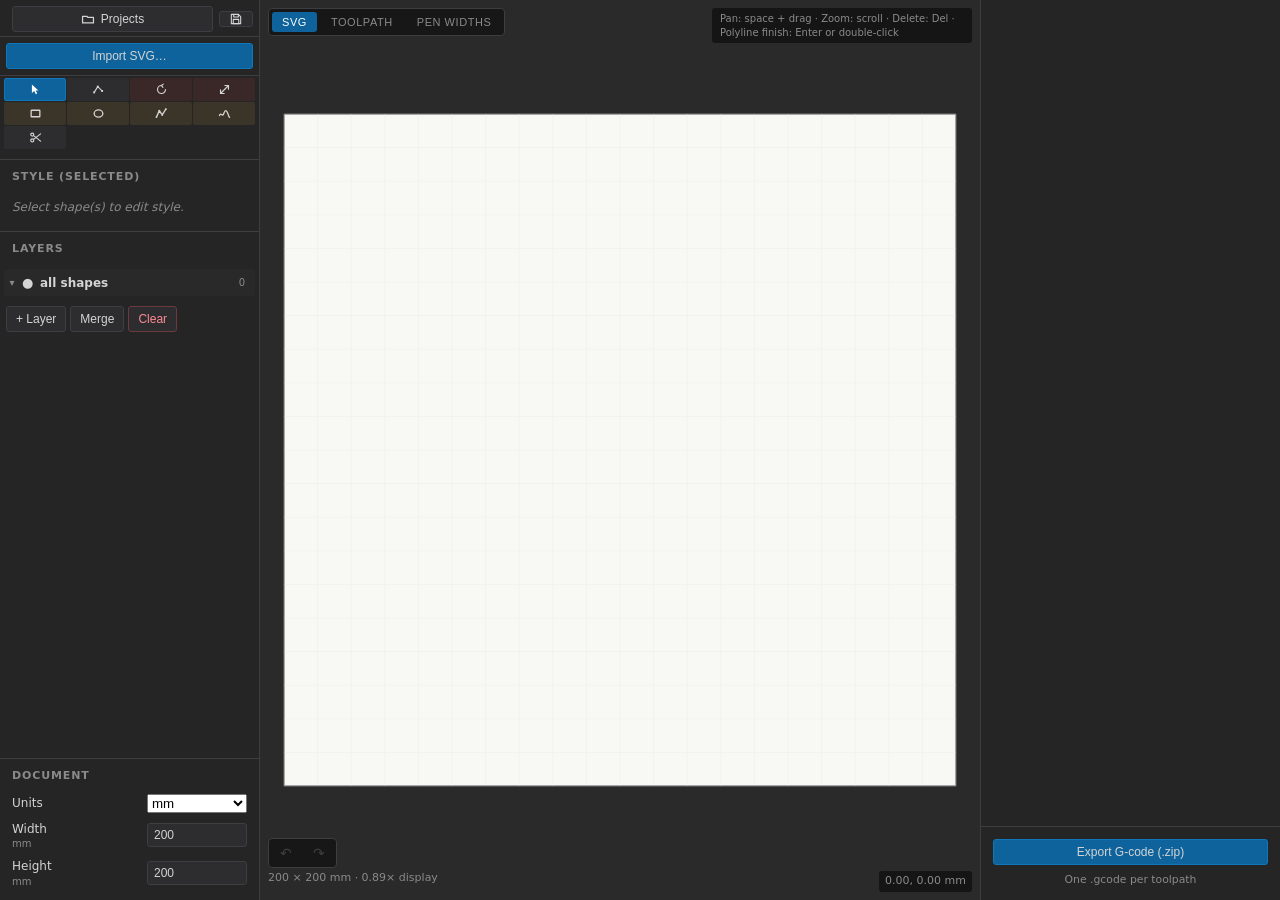
==== app/index.html @ 474c2a11 "Node tool: drag nodes (click no longer deletes); Delete removes selected node - Clicking a node now " ====
<!doctype html>
<html lang="en">
<head>
<meta charset="utf-8">
<title>Pen Plotter</title>
<style>
:root {
    --bg: #1e1e1e;
    --panel: #252526;
    --panel-2: #2d2d30;
    --border: #3e3e42;
    --text: #d4d4d4;
    --text-dim: #8a8a8a;
    --accent: #0e639c;
    --accent-hi: #1177bb;
    --danger: #c4444f;
    --canvas-bg: #f8f8f5;
    --canvas-grid: #e8e8e0;
}
* { box-sizing: border-box; }
html, body {
    margin: 0; padding: 0; height: 100%;
    font: 13px/1.35 -apple-system, "Segoe UI", system-ui, sans-serif;
    background: var(--bg); color: var(--text); overflow: hidden;
    user-select: none;
}
#app { display: grid; grid-template-columns: 260px 1fr 300px; height: 100vh; }
.panel { background: var(--panel); border-right: 1px solid var(--border); display: flex; flex-direction: column; min-height: 0; }
.panel:last-child { border-right: 0; border-left: 1px solid var(--border); }
.panel h2 {
    font-size: 11px; text-transform: uppercase; letter-spacing: .08em;
    color: var(--text-dim); margin: 0; padding: 10px 12px 6px;
}
.panel section { border-bottom: 1px solid var(--border); padding-bottom: 8px; }
.panel section:last-child { border-bottom: 0; }

/* ===== toolbar ===== */
/* Compact tool grid — 4 per row, no section headers, minimal padding */
.toolbox { padding: 0; border-bottom: 0; }
.tools { display: grid; grid-template-columns: repeat(4, 1fr); gap: 1px; padding: 2px 4px; }
.tool {
    background: var(--panel-2); border: 1px solid transparent; color: var(--text);
    padding: 4px 2px; cursor: pointer; border-radius: 2px;
    display: flex; align-items: center; justify-content: center;
    min-height: 22px;
}
.tool svg { width: 13px; height: 13px; display: block; }
/* Transform tools (select/rotate/scale) — neutral cool tint.
   Draw tools — warm tint. Distinguishes the two groups even with the
   section headers removed. */
.tool[data-tool="select"],
.tool[data-tool="rotate"],
.tool[data-tool="scale"]    { background: #3a2828; }
.tool[data-tool="line"],
.tool[data-tool="rect"],
.tool[data-tool="ellipse"],
.tool[data-tool="polyline"],
.tool[data-tool="freehand"] { background: #3a3528; }
.tool[data-tool="select"]:hover,
.tool[data-tool="rotate"]:hover,
.tool[data-tool="scale"]:hover { background: #4d3535; }
.tool[data-tool="line"]:hover,
.tool[data-tool="rect"]:hover,
.tool[data-tool="ellipse"]:hover,
.tool[data-tool="polyline"]:hover,
.tool[data-tool="freehand"]:hover { background: #4a4030; }
/* Active state still wins (accent blue) regardless of group tint */
.tool.active { background: var(--accent) !important; border-color: var(--accent-hi); }
.tool:hover { border-color: var(--border); }
.tool.active { background: var(--accent); border-color: var(--accent-hi); }
.tool small { font-size: 9px; color: var(--text-dim); }
.tool.active small { color: rgba(255,255,255,.8); }

/* ===== layer panel ===== */
.layers { padding: 4px; max-height: 50vh; overflow-y: auto; }
.layer-row {
    display: grid; grid-template-columns: 14px 14px 1fr 18px; gap: 4px;
    align-items: center; padding: 4px 6px; border-radius: 3px;
    cursor: pointer; margin-bottom: 2px;
}
.layer-row.indented { padding-left: 18px; }
.layer-row.has-selection { box-shadow: inset 2px 0 0 #1177bb; }
.layer-row .sel-count {
    background: #1177bb; color: white; font-size: 9px;
    padding: 1px 5px; border-radius: 8px; font-variant-numeric: tabular-nums;
    justify-self: end;
}

.group-row {
    display: grid; grid-template-columns: 12px 14px 1fr auto; gap: 4px;
    align-items: center; padding: 5px 6px 5px 2px;
    margin: 2px 0; border-radius: 3px; cursor: pointer;
    background: rgba(255,255,255,.02);
}
.group-row:hover { background: rgba(255,255,255,.05); }
.group-row .chevron { color: var(--text-dim); font-size: 10px; text-align: center; }
.group-row .group-name { font-size: 12px; font-weight: 600; text-transform: lowercase;
    overflow: hidden; text-overflow: ellipsis; white-space: nowrap; }
.group-row .group-count { color: var(--text-dim); font-size: 10px; font-variant-numeric: tabular-nums; padding-right: 4px; }

/* Plot Colors panel */
.pc-row {
    display: grid; grid-template-columns: 22px 1fr 52px 28px 16px; gap: 6px;
    align-items: center; padding: 4px 8px; border-radius: 3px; margin-bottom: 2px;
}
.pc-width {
    width: 100%; box-sizing: border-box; background: var(--panel-2);
    border: 1px solid var(--border); border-radius: 3px; color: var(--text);
    font-size: 11px; padding: 2px 4px; font-variant-numeric: tabular-nums;
}
.pc-row:hover { background: var(--panel-2); }
.pc-swatch {
    position: relative; width: 20px; height: 20px;
    border: 1px solid var(--border); border-radius: 3px;
    cursor: pointer; padding: 0;
}
.pc-name {
    background: transparent; border: 0; color: var(--text);
    font-size: 12px; padding: 2px 4px; border-radius: 3px;
    min-width: 0;
}
.pc-name:focus { background: var(--panel-2); outline: 1px solid var(--accent-hi); }
.pc-badge {
    background: var(--panel-2); color: var(--text-dim);
    font-size: 10px; padding: 1px 6px; border-radius: 8px;
    font-variant-numeric: tabular-nums; text-align: center;
}
.pc-del {
    color: var(--text-dim); cursor: pointer; text-align: center; font-size: 13px;
}
.pc-del:hover { color: var(--danger); }
#plotColors .empty { color: var(--text-dim); font-size: 12px; padding: 8px 12px; font-style: italic; }

/* Right-side toolpath layer rows */
.tp-layer-row {
    display: grid; grid-template-columns: 14px 14px 1fr; gap: 6px;
    align-items: center; padding: 4px 8px; border-radius: 3px;
    cursor: pointer; margin-bottom: 2px;
}
.tp-layer-row:hover { background: var(--panel-2); }
.tp-layer-row.selected { background: rgba(17, 119, 187, 0.18); }
.tp-layer-row.active { background: var(--accent); color: white; }
.tp-layer-row.target-editing {
    background: rgba(255, 138, 61, 0.22);
    box-shadow: inset 2px 0 0 #ff8a3d;
}
/* Pen folder "selected" highlight — new + Outline / + Fill paths land
   inside this folder. Distinct from active-toolpath blue so the user
   can tell which folder is the target without confusing it with a
   toolpath selection. */
.group-row.pen-selected {
    background: rgba(255, 138, 61, 0.18);
    box-shadow: inset 2px 0 0 #ff8a3d;
}
/* While target-editing, let clicks fall through the toolpath overlay
   to the SVG shapes underneath, and lift the ghost art's opacity so
   shapes are easy to hit. */
body.target-editing .tp-group,
body.target-editing .tp-group * { pointer-events: none !important; }
/* While a shape-edit tool is active, clicks fall through the toolpath
   overlay to the artwork so node/scissors/draw work in toolpath/sim view. */
body.shape-tools .tp-group,
body.shape-tools .tp-group * { pointer-events: none !important; }
body.target-editing [data-layer-id] { opacity: 0.6 !important; }
/* Drag-and-drop visuals for moving toolpaths between pen folders. */
.tp-layer-row.dragging, .group-row.dragging { opacity: 0.5; }
.group-row.drop-target {
    background: rgba(17, 119, 187, 0.32);
    box-shadow: inset 0 0 0 1px var(--accent-hi);
}
/* Drag handle (⋮⋮) shown on every reorderable row. Greyed out by
   default; lights up with a grab cursor on hover so it's obvious
   what's grabbable. */
.drag-handle {
    color: var(--text-dim); cursor: grab;
    font-size: 11px; line-height: 1;
    text-align: center; user-select: none;
}
.drag-handle:hover { color: var(--text); }
.dragging .drag-handle { cursor: grabbing; }
/* Insertion indicator when dropping onto another toolpath row — a thin
   accent-blue bar appears at the top (drop-before) or bottom (drop-after)
   of the target row showing where the dragged item will land. */
.tp-layer-row.drop-before { box-shadow: inset 0 2px 0 var(--accent-hi); }
.tp-layer-row.drop-after  { box-shadow: inset 0 -2px 0 var(--accent-hi); }
.bulk-banner {
    background: rgba(17, 119, 187, 0.22);
    border-left: 2px solid var(--accent-hi);
    color: var(--text); font-size: 11px;
    padding: 6px 10px; margin: 6px 8px 4px;
    border-radius: 3px;
}
.target-edit-banner {
    position: absolute; top: 8px; left: 50%; transform: translateX(-50%);
    z-index: 25;
    background: rgba(255, 138, 61, 0.95); color: #1e1e1e;
    border: 1px solid #d56a1f; border-radius: 4px;
    padding: 6px 14px; font-size: 12px; font-weight: 500;
    box-shadow: 0 4px 12px rgba(0,0,0,.45);
    pointer-events: none;
}

/* Cloud / projects panel */
/* Stacked label + full-width input — the URL is too long for the
   1fr 100px .field grid the numeric settings use. */
.cloud-field { padding: 4px 12px; display: flex; flex-direction: column; gap: 4px; }
.cloud-field label { font-size: 11px; color: var(--text-dim); }
#cloudUrl, #cloudKey {
    background: var(--panel-2); border: 1px solid var(--border); color: var(--text);
    padding: 4px 6px; border-radius: 3px; font-size: 11px; width: 100%;
    font-family: ui-monospace, "SFMono-Regular", Menlo, monospace;
}
#cloudUrl:focus, #cloudKey:focus { outline: 1px solid var(--accent-hi); }
.cloud-list { padding: 4px; max-height: 22vh; overflow-y: auto; }
.cloud-row {
    display: grid; grid-template-columns: 1fr auto 18px; gap: 6px;
    align-items: center; padding: 4px 8px; border-radius: 3px;
    cursor: pointer; margin-bottom: 2px; font-size: 12px;
}
.cloud-row:hover { background: var(--panel-2); }
.cloud-row .cloud-name { overflow: hidden; text-overflow: ellipsis; white-space: nowrap; color: var(--text); }
.cloud-row .cloud-meta { color: var(--text-dim); font-size: 10px; font-variant-numeric: tabular-nums; }
.cloud-row .cloud-del {
    background: transparent; border: 0; color: var(--text-dim);
    font-size: 14px; cursor: pointer; padding: 0;
}
.cloud-row .cloud-del:hover { color: var(--danger); }
.empty { color: var(--text-dim); font-size: 11px; padding: 8px 12px; }
.empty.err { color: #ffb0b6; }

/* Projects / Presets popup — fixed-position popover anchored under the
   button that opened it. cloud-picker.js positions and removes it. */
.preset-popover {
    position: fixed; z-index: 300;
    background: var(--panel); border: 1px solid var(--border);
    border-radius: 4px; box-shadow: 0 8px 24px rgba(0,0,0,.55);
    padding: 12px; min-width: 520px; max-width: 760px;
    display: flex; flex-direction: column; gap: 10px;
    max-height: 80vh;
}
.preset-popover .preset-header {
    font-size: 11px; color: var(--text-dim);
    text-transform: uppercase; letter-spacing: .08em;
    padding-bottom: 6px; border-bottom: 1px solid var(--border);
    display: flex; justify-content: space-between; align-items: baseline;
}
.preset-popover .preset-header .preset-current {
    text-transform: none; letter-spacing: 0; color: var(--text);
    font-size: 11px; font-weight: 500;
}
.preset-popover .preset-actions { display: flex; gap: 6px; }
.preset-popover .preset-actions .btn { flex: 1; }
.preset-popover .preset-actions .btn:disabled { opacity: .4; cursor: not-allowed; }
.preset-popover .preset-list { overflow-y: auto; flex: 1; min-height: 0; }
.preset-popover .preset-row {
    display: grid; grid-template-columns: 1fr auto; gap: 10px;
    align-items: center; padding: 6px 8px; border-radius: 3px;
    font-size: 12px; margin-bottom: 2px;
}
.preset-popover.has-thumbs .preset-row {
    grid-template-columns: 72px 1fr auto;
}
.preset-popover .preset-row:hover { background: var(--panel-2); }
.preset-popover .preset-thumb {
    width: 72px; height: 72px;
    background: var(--canvas-bg); border: 1px solid var(--border);
    border-radius: 3px; overflow: hidden;
    display: flex; align-items: center; justify-content: center;
}
.preset-popover .preset-thumb svg { width: 100%; height: 100%; display: block; }
.preset-popover .preset-name-wrap {
    display: flex; flex-direction: column; gap: 2px; min-width: 0;
}
.preset-popover .preset-name {
    overflow: hidden; text-overflow: ellipsis; white-space: nowrap;
    color: var(--text); cursor: pointer; font-size: 13px;
}
.preset-popover .preset-name:hover { color: var(--accent-hi); }
.preset-popover .preset-swatches { display: flex; flex-wrap: wrap; gap: 3px; margin-top: 4px; }
.preset-popover .preset-swatches span {
    width: 14px; height: 14px; border-radius: 2px;
    border: 1px solid rgba(0,0,0,.35); box-sizing: border-box;
}
.preset-popover .preset-when {
    color: var(--text-dim); font-size: 10px; font-variant-numeric: tabular-nums;
}
.preset-popover .preset-row-actions { display: flex; gap: 4px; }
.preset-popover .preset-icon-btn {
    background: transparent; border: 1px solid transparent;
    color: var(--text-dim); cursor: pointer; padding: 2px 6px;
    border-radius: 3px; font-size: 13px; line-height: 1;
}
.preset-popover .preset-icon-btn:hover {
    background: var(--panel-2); border-color: var(--border); color: var(--text);
}
.preset-popover .preset-del:hover { color: var(--danger); border-color: var(--danger); }
.preset-popover .preset-empty { color: var(--text-dim); font-size: 11px; padding: 12px; text-align: center; }
.preset-popover .preset-empty.err { color: #ffb0b6; }
.preset-popover .preset-folder-header {
    display: flex; align-items: center; gap: 6px; cursor: pointer;
    padding: 5px 6px; margin-top: 2px; font-size: 11px; color: var(--text-dim);
    border-top: 1px solid var(--border); user-select: none;
}
.preset-popover .preset-folder-header:hover { color: var(--text); }
.preset-popover .preset-folder-caret { width: 10px; }
.preset-popover .preset-folder-name { flex: 1; color: var(--text); }
.preset-popover .preset-folder-count { opacity: .6; font-variant-numeric: tabular-nums; }
.preset-popover .preset-row-foldered { margin-left: 14px; }
/* Modal variant: centered dialog over a dimming backdrop. */
.preset-modal-backdrop {
    position: fixed; inset: 0; z-index: 300;
    background: rgba(0,0,0,.55);
    display: flex; align-items: center; justify-content: center;
}
.preset-popover.preset-modal {
    position: static; min-width: 0; width: min(620px, 92vw); max-height: 80vh;
}
.preset-popover .preset-close {
    margin-left: auto; background: none; border: none; cursor: pointer;
    color: var(--text-dim); font-size: 13px; line-height: 1; padding: 0 2px;
}
.preset-popover .preset-close:hover { color: var(--text); }
/* In-app prompt/confirm dialogs (ui-dialog.js) — webview lacks window.prompt. */
.ui-dialog-backdrop {
    position: fixed; inset: 0; z-index: 400;
    background: rgba(0,0,0,.55);
    display: flex; align-items: center; justify-content: center;
}
.ui-dialog {
    background: var(--panel); border: 1px solid var(--border);
    border-radius: 4px; box-shadow: 0 8px 24px rgba(0,0,0,.55);
    padding: 16px; width: min(380px, 92vw);
    display: flex; flex-direction: column; gap: 12px;
}
.ui-dialog-msg { font-size: 13px; color: var(--text); white-space: pre-line; }
.ui-dialog-input {
    width: 100%; box-sizing: border-box; padding: 6px 8px;
    background: var(--panel-2); border: 1px solid var(--border);
    border-radius: 3px; color: var(--text); font-size: 13px;
}
.ui-dialog-btns { display: flex; justify-content: flex-end; gap: 8px; }
.ui-dialog-choices { display: flex; flex-direction: column; gap: 4px; max-height: 260px; overflow-y: auto; }
.ui-dialog-choice {
    display: flex; align-items: center; gap: 8px; text-align: left;
    padding: 6px 8px; background: var(--panel-2); border: 1px solid transparent;
    border-radius: 3px; color: var(--text); cursor: pointer; font-size: 13px;
}
.ui-dialog-choice:hover { border-color: var(--border); }
.ui-dialog-choice.selected { border-color: var(--accent); background: #2a3340; }
.ui-dialog-choice-sw { width: 16px; height: 16px; border-radius: 3px; border: 1px solid rgba(0,0,0,.4); flex: none; }
.ui-dialog-choice-label { flex: 1; }
.tp-layer-row.indented { padding-left: 20px; }
.tp-layer-row .exp { margin: 0; width: 14px; height: 14px; cursor: pointer; accent-color: var(--accent); }
.tp-layer-row .swatch { width: 12px; height: 12px; border-radius: 2px; border: 1px solid rgba(255,255,255,.2); }
.tp-layer-name { font-size: 12px; overflow: hidden; text-overflow: ellipsis; white-space: nowrap; }
.layer-row:hover { background: var(--panel-2); }
.layer-row.active { background: var(--accent); }
.layer-row .swatch {
    width: 14px; height: 14px; border-radius: 2px; border: 1px solid rgba(255,255,255,.2);
    cursor: pointer;
}
.layer-row .vis { color: var(--text-dim); font-size: 12px; cursor: pointer; }
.layer-row .vis:hover { color: var(--text); }
.layer-row .name { font-size: 12px; background: transparent; border: 0; color: inherit;
    width: 100%; padding: 2px; }
.layer-row .name:focus { background: rgba(0,0,0,.3); outline: 1px solid var(--accent-hi); }
.layer-row .del { color: var(--text-dim); cursor: pointer; text-align: center; font-size: 11px; }
.layer-row .del:hover { color: var(--danger); }
.layer-actions { display: flex; gap: 4px; padding: 4px 6px 6px; }
.btn {
    background: var(--panel-2); border: 1px solid var(--border); color: var(--text);
    padding: 5px 9px; cursor: pointer; font-size: 12px; border-radius: 3px;
}
.btn:hover { background: #3a3a3d; }
.btn.primary { background: var(--accent); border-color: var(--accent-hi); }
.btn.primary:hover { background: var(--accent-hi); }
.btn.primary:disabled { opacity: .5; cursor: not-allowed; }
.btn.danger { color: #ff8a92; border-color: #6a3a3e; }
.btn.danger:hover { background: #4a2a2e; }
.btn:disabled { opacity: .35; cursor: not-allowed; }

/* ===== canvas ===== */
.canvas-wrap {
    background: #2a2a2a; position: relative; overflow: hidden;
    display: flex; align-items: center; justify-content: center;
}
/* Canvas now fills the wrap; the doc "paper" is a rect drawn in
   user-space by render.js so it scrolls/zooms with the viewBox. The
   SVG itself has no background — the wrap's dark gray shows through
   the area outside the document. */
.canvas-svg { background: transparent; }
.canvas-svg.tool-line, .canvas-svg.tool-rect, .canvas-svg.tool-ellipse,
.canvas-svg.tool-polyline, .canvas-svg.tool-freehand { cursor: crosshair; }
.canvas-svg.tool-scissors { cursor: crosshair; }
.canvas-svg.tool-node { cursor: pointer; }
.canvas-svg.tool-select { cursor: default; }
.canvas-svg.tool-rotate, .canvas-svg.tool-scale { cursor: grab; }
.canvas-svg.panning { cursor: grab; }
/* No `fill` or `stroke-width` here on purpose — let each shape's own
   attributes take effect (CSS rules outrank XML presentation attrs and
   would force fill:none / fixed stroke width on every shape if set).
   The parent <g fill="none" stroke-width=0.3> provides a sensible default
   for un-attributed (user-drawn) shapes. */
.shape { pointer-events: stroke; cursor: pointer; transition: filter 0.06s ease; }
.shape[fill]:not([fill="none"]) { pointer-events: fill; }
.shape.selected { stroke-dasharray: 4 2; }
/* Hover halo — same idea as the toolpath overlay: the shape under the
   cursor pops so the user knows what they'll select. Uses drop-shadow
   so unstroked (fill-only) shapes still get visible feedback. */
.shape:hover { filter: drop-shadow(0 0 0.6px var(--accent-hi)) drop-shadow(0 0 0.4px var(--accent-hi)); }
.preview { stroke: #888; stroke-dasharray: 3 3; fill: none; stroke-width: 0.5; vector-effect: non-scaling-stroke; pointer-events: none; }
/* Scissors hover: the span that a click would snip, drawn solid red. */
.preview.trim-cut { stroke: #ff3b30; stroke-width: 3; stroke-dasharray: none; opacity: 0.9; stroke-linecap: round; }
/* Node-edit hover: ring the node a click would delete. */
.preview.node-hi { fill: #ff3b30; fill-opacity: 0.45; stroke: #ff3b30; stroke-width: 1.5; stroke-dasharray: none; vector-effect: non-scaling-stroke; }
/* Node-edit handles: every node of the selected shape. */
.node-handle { fill: #fff; stroke: var(--accent-hi); stroke-width: 1.4; vector-effect: non-scaling-stroke; }
.node-handle.active { fill: var(--accent-hi); stroke: #fff; stroke-width: 1.6; }

/* ===== toolpath overlay hover / active highlights =====
   .tp-group wraps each toolpath in the toolpath/simulation overlay.
   .tp-hit holds invisible click geometry (shape area for fills, thick
   transparent strokes for outlines); .tp-visible holds the drawn lines.
   On :hover the visible strokes pop to make the target obvious. */
/* Hover feedback is a SEPARATE tint layer, not a restyle of the ink.
   .tp-hit (normally-invisible click geometry: the shape interior for
   fills, thick strokes for outlines) is painted in the toolpath colour
   and fades in translucent on hover. The actual pen strokes (.tp-visible)
   stay solid and untouched — what you see is exactly what plots — while
   the tint alone says "you're about to click this". Selection still uses
   the .tp-halo translucent-blue layer drawn underneath (preview.js). */
.tp-hit > * { transition: fill-opacity 0.06s ease, stroke-opacity 0.06s ease; }
.tp-group:hover .tp-hit > * { fill-opacity: 0.3; stroke-opacity: 0.55; }
.status {
    position: absolute; bottom: 8px; left: 8px; right: 8px;
    color: var(--text-dim); font-size: 11px; pointer-events: none;
    display: flex; justify-content: space-between;
}
.status .coords { background: rgba(0,0,0,.5); padding: 3px 6px; border-radius: 3px; }
.help {
    position: absolute; top: 8px; right: 8px;
    color: var(--text-dim); font-size: 10px;
    background: rgba(0,0,0,.5); padding: 4px 8px; border-radius: 3px;
    pointer-events: none; max-width: 260px;
}

/* ===== settings/right panel ===== */
.right { overflow-y: auto; }
.field { padding: 4px 12px; display: grid; grid-template-columns: 1fr 100px; gap: 8px; align-items: center; }
.field label { font-size: 12px; color: var(--text); }
.field label small { color: var(--text-dim); display: block; font-size: 10px; }
.field input[type=number] {
    background: var(--panel-2); border: 1px solid var(--border); color: var(--text);
    padding: 4px 6px; border-radius: 3px; font-size: 12px; width: 100%;
    font-variant-numeric: tabular-nums;
}
.field input:focus { outline: 1px solid var(--accent-hi); }
.export {
    padding: 12px; margin-top: auto; border-top: 1px solid var(--border);
    display: flex; flex-direction: column; gap: 8px;
}
.import-row { padding: 8px 12px; display: flex; gap: 6px; }

/* ===== toast ===== */
#toast {
    position: fixed; bottom: 16px; left: 50%; transform: translateX(-50%);
    background: var(--panel-2); border: 1px solid var(--border);
    color: var(--text); padding: 10px 16px; border-radius: 4px;
    box-shadow: 0 4px 16px rgba(0,0,0,.6);
    opacity: 0; pointer-events: none; transition: opacity .2s; z-index: 400;
    max-width: 60vw;
}
#toast.show { opacity: 1; }
#toast.error { border-color: var(--danger); color: #ffb0b6; }

/* drop zone overlay */
.drop-overlay {
    position: absolute; inset: 0; background: rgba(14,99,156,.2);
    border: 2px dashed var(--accent-hi); display: none;
    align-items: center; justify-content: center; pointer-events: none;
    font-size: 18px; color: white; z-index: 50;
}
.drop-overlay.show { display: flex; }

input[type=file] { display: none; }

/* Contextual menus — body[data-mode] is set by preview-controls.js. */
body[data-mode="toolpath"]   .mode-svg-only,
body[data-mode="simulation"] .mode-svg-only { display: none; }
body[data-mode="svg"]        .mode-plot-only,
body[data-mode="svg"]        .mode-toolpath-only { display: none; }
body[data-mode="simulation"] .mode-toolpath-only { display: none; }

/* tool icons */
.tool svg { display: block; }
.tool { color: var(--text); }
.tool.active { color: white; }

/* preview toggles (top-left of canvas) */
/* Small HUD shown during rotate/scale — displays the live value at
   the cursor and accepts a typed exact value (Enter to apply). */
.transform-hud {
    position: absolute; z-index: 30;
    background: rgba(20,20,20,.92); border: 1px solid var(--accent-hi);
    border-radius: 4px; padding: 4px 8px;
    display: flex; align-items: center; gap: 6px;
    font-size: 11px; color: var(--text);
    box-shadow: 0 4px 12px rgba(0,0,0,.5);
    pointer-events: auto;
}
.transform-hud[hidden] { display: none; }
.transform-hud label {
    color: var(--text-dim); text-transform: uppercase;
    letter-spacing: .05em; font-size: 9px;
}
.transform-hud input {
    background: var(--panel-2); border: 1px solid var(--border);
    color: var(--text); padding: 2px 5px; border-radius: 2px;
    width: 64px; font-size: 11px; font-variant-numeric: tabular-nums;
}
.transform-hud span { color: var(--text-dim); font-size: 11px; }
.transform-hud .btn { padding: 2px 8px; font-size: 11px; }

.undo-floating {
    position: absolute; bottom: 32px; left: 8px; display: flex; gap: 4px;
    background: rgba(20,20,20,.85); border: 1px solid var(--border);
    border-radius: 4px; padding: 3px; z-index: 20;
}
.undo-floating .view-toggle {
    min-width: 28px; padding: 4px 8px; font-size: 14px; line-height: 1;
}
.undo-floating .view-toggle:disabled { opacity: .35; cursor: not-allowed; }
.view-toggles {
    position: absolute; top: 8px; left: 8px; display: flex; gap: 4px;
    background: rgba(20,20,20,.85); border: 1px solid var(--border);
    border-radius: 4px; padding: 3px; z-index: 20;
}
.view-toggle {
    background: transparent; border: 0; color: var(--text-dim);
    padding: 4px 10px; cursor: pointer; font-size: 11px; border-radius: 3px;
    text-transform: uppercase; letter-spacing: .05em;
}
.view-toggle:hover { color: var(--text); }
.view-toggle.on { background: var(--accent); color: white; }

/* stats line (bottom strip) */
.status #stats { font-variant-numeric: tabular-nums; }

/* active-layer panel — compact field layout with select dropdowns */
#activeLayerContent .field { grid-template-columns: 1fr 110px; padding: 3px 12px; }
#activeLayerContent select {
    background: var(--panel-2); border: 1px solid var(--border); color: var(--text);
    padding: 4px 6px; border-radius: 3px; font-size: 12px; width: 100%;
}
#activeLayerContent select:focus { outline: 1px solid var(--accent-hi); }
#activeLayerContent .subhead {
    font-size: 10px; color: var(--text-dim);
    text-transform: uppercase; letter-spacing: .06em;
    padding: 8px 12px 2px;
}
#activeLayerContent .empty,
#styleContent .empty {
    color: var(--text-dim); font-size: 12px; padding: 8px 12px; font-style: italic;
}
#styleContent .field { padding: 4px 12px; }
.paint-swatches {
    display: flex; gap: 4px; align-items: center;
}
.swatch-btn {
    position: relative; width: 24px; height: 22px; padding: 0;
    border: 1px solid var(--border); border-radius: 3px;
    cursor: pointer; background: var(--panel-2);
}
.swatch-btn:hover { border-color: var(--text-dim); }
.swatch-btn.active { border-color: var(--accent-hi); box-shadow: 0 0 0 1px var(--accent-hi); }
.none-swatch {
    background-color: white;
    background-image: linear-gradient(to top right,
        transparent calc(50% - 1.5px),
        #c4444f calc(50% - 1.5px), #c4444f calc(50% + 1.5px),
        transparent calc(50% + 1.5px));
}
.paint-status {
    font-size: 11px; color: var(--text-dim);
    font-variant-numeric: tabular-nums;
    overflow: hidden; text-overflow: ellipsis; white-space: nowrap;
}
.mixed-swatch {
    background-image:
        repeating-linear-gradient(45deg, #888 0 4px, #ccc 4px 8px);
}

/* Swatch-based picker popover: None + custom-color + preset grid + hex. */
.paint-popover {
    position: fixed; z-index: 200;
    background: var(--panel); border: 1px solid var(--border);
    border-radius: 4px; padding: 8px;
    box-shadow: 0 6px 18px rgba(0,0,0,.5);
    display: flex; flex-direction: column; gap: 8px;
    width: 188px;
}
.paint-popover-row { display: flex; gap: 6px; }
.paint-popover-tile { width: 24px; height: 24px; position: relative; }
.paint-popover-tile.active {
    border-color: var(--accent-hi); box-shadow: 0 0 0 1px var(--accent-hi);
}
.paint-popover-grid {
    display: grid; grid-template-columns: repeat(5, 1fr); gap: 4px;
}
.custom-swatch {
    background: conic-gradient(
        red, orange, yellow, lime, cyan, blue, magenta, red);
}
.paint-popover-hex {
    background: var(--panel-2); border: 1px solid var(--border);
    color: var(--text); font-size: 12px; padding: 4px 6px;
    width: 100%; border-radius: 3px; font-family: ui-monospace, monospace;
}
</style>
<script src="https://apploader.pages.dev/fred-host.js" defer></script>
</head>
<body>
<div id="app">
    <!-- LEFT: tools + layers -->
    <div class="panel">
        <section style="border-bottom: 1px solid var(--border); padding: 6px 6px 4px; display: flex; gap: 6px; align-items: center;">
            <span data-fred-home-mount></span>
            <button class="btn" id="projectBtn" title="Save / open / delete full project (SVG + toolpaths + plot colors + settings)" style="flex: 1; display: flex; align-items: center; justify-content: center; gap: 6px;">
                <svg viewBox="0 0 18 18" width="14" height="14" fill="none" stroke="currentColor" stroke-width="1.6" stroke-linecap="round" stroke-linejoin="round">
                    <path d="M2 5.5 L2 14 L16 14 L16 7 L9 7 L7.5 5.5 Z"/>
                </svg>
                <span>Projects</span>
            </button>
            <button class="btn" id="saveProjectBtn" title="Save project (overwrites the one that's open)" style="display: flex; align-items: center; justify-content: center; padding: 0 9px;">
                <svg viewBox="0 0 18 18" width="14" height="14" fill="none" stroke="currentColor" stroke-width="1.4" stroke-linejoin="round" stroke-linecap="round">
                    <path d="M3 3 H12 L15 6 V15 H3 Z"/>
                    <path d="M6 3 V6.5 H12 V3"/>
                    <rect x="5.5" y="9.5" width="7" height="5.5"/>
                </svg>
            </button>
        </section>
        <section style="border-bottom: 1px solid var(--border); padding: 6px;">
            <button class="btn primary" id="importBtn" style="width: 100%;">Import SVG…</button>
            <input type="file" id="importFile" accept=".svg,image/svg+xml">
        </section>
        <section class="toolbox">
            <div class="tools" id="allTools">
                <button class="tool active" data-tool="select" title="Select (V) — click a shape; drag empty area for marquee; shift to add">
                    <svg viewBox="0 0 18 18" width="14" height="14" fill="currentColor">
                        <path d="M4 2 L4 14 L7.2 11.2 L9.4 15.5 L11.4 14.5 L9.3 10.3 L13 10.3 Z"/>
                    </svg>

                </button>
                <button class="tool" data-tool="node" title="Node edit (N) — click a node to delete it; the path closes back up">
                    <svg viewBox="0 0 18 18" width="14" height="14" fill="none" stroke="currentColor" stroke-width="1.5" stroke-linecap="round" stroke-linejoin="round">
                        <polyline points="3,13 8,5 14,11"/>
                        <rect x="1.7" y="11.7" width="2.6" height="2.6" fill="currentColor" stroke="none"/>
                        <rect x="6.7" y="3.7" width="2.6" height="2.6" fill="currentColor" stroke="none"/>
                        <rect x="12.7" y="9.7" width="2.6" height="2.6" fill="currentColor" stroke="none"/>
                    </svg>

                </button>
                <button class="tool" data-tool="rotate" title="Rotate — drag a shape to rotate around its center">
                    <!-- Simple 3/4 circular arrow — minimal rotate icon -->
                    <svg viewBox="0 0 18 18" width="14" height="14" fill="none" stroke="currentColor" stroke-width="1.6" stroke-linecap="round" stroke-linejoin="round">
                        <path d="M14.5 9 A 5.5 5.5 0 1 1 9 3.5"/>
                        <polyline points="11.5,1.5 9,3.5 11,6"/>
                    </svg>

                </button>
                <button class="tool" data-tool="scale" title="Scale (S) — drag a shape to scale from its center">
                    <!-- Diagonal double-headed arrow (NE/SW) — universal resize -->
                    <svg viewBox="0 0 18 18" width="14" height="14" fill="none" stroke="currentColor" stroke-width="1.6" stroke-linecap="round" stroke-linejoin="round">
                        <line x1="3.5" y1="14.5" x2="14.5" y2="3.5"/>
                        <polyline points="3.5,9.5 3.5,14.5 8.5,14.5"/>
                        <polyline points="9.5,3.5 14.5,3.5 14.5,8.5"/>
                    </svg>

                </button>
                <button class="tool" data-tool="rect" title="Rectangle (R)">
                    <svg viewBox="0 0 18 18" width="20" height="20" fill="none" stroke="currentColor" stroke-width="1.8">
                        <rect x="3" y="4.5" width="12" height="9" rx="0.5"/>
                    </svg>

                </button>
                <button class="tool" data-tool="ellipse" title="Ellipse (E)">
                    <svg viewBox="0 0 18 18" width="20" height="20" fill="none" stroke="currentColor" stroke-width="1.8">
                        <ellipse cx="9" cy="9" rx="6" ry="5"/>
                    </svg>

                </button>
                <button class="tool" data-tool="polyline" title="Polyline (P) — Enter to finish">
                    <svg viewBox="0 0 18 18" width="20" height="20" fill="none" stroke="currentColor" stroke-width="1.8" stroke-linecap="round" stroke-linejoin="round">
                        <polyline points="2,14 6,5 10,11 15,3"/>
                        <circle cx="2" cy="14" r="1.2" fill="currentColor" stroke="none"/>
                        <circle cx="6" cy="5" r="1.2" fill="currentColor" stroke="none"/>
                        <circle cx="10" cy="11" r="1.2" fill="currentColor" stroke="none"/>
                        <circle cx="15" cy="3" r="1.2" fill="currentColor" stroke="none"/>
                    </svg>

                </button>
                <button class="tool" data-tool="freehand" title="Freehand (F)">
                    <svg viewBox="0 0 18 18" width="20" height="20" fill="none" stroke="currentColor" stroke-width="1.8" stroke-linecap="round">
                        <path d="M2 12 C 4 6, 6 15, 8 9 S 12 4, 14 10 S 16 14, 16 14"/>
                    </svg>

                </button>
                <button class="tool" data-tool="scissors" title="Scissors / Trim (X) — click a vector where it crosses others to snip out that span">
                    <svg viewBox="0 0 18 18" width="20" height="20" fill="none" stroke="currentColor" stroke-width="1.6" stroke-linecap="round" stroke-linejoin="round">
                        <circle cx="4.5" cy="13" r="2.1"/>
                        <circle cx="4.5" cy="5" r="2.1"/>
                        <line x1="6.4" y1="11.6" x2="16" y2="4"/>
                        <line x1="6.4" y1="6.4" x2="16" y2="14"/>
                    </svg>

                </button>
            </div>
        </section>
        <section id="stylePanel" class="mode-svg-only">
            <h2>Style (selected)</h2>
            <div id="styleContent"></div>
        </section>
        <section style="flex: 1; display: flex; flex-direction: column; min-height: 0;">
            <h2>Layers</h2>
            <div class="layers" id="layers"></div>
            <div class="layer-actions">
                <button class="btn" id="addLayer">+ Layer</button>
                <button class="btn" id="mergeShapes" title="Merge selected shapes into one (boolean union)">Merge</button>
                <button class="btn danger" id="clearLayer" title="Clear active layer">Clear</button>
            </div>
        </section>
        <section>
            <h2>Document</h2>
            <div class="field">
                <label>Units</label>
                <select id="docUnit">
                    <option value="mm">mm</option>
                    <option value="in">inches</option>
                </select>
            </div>
            <div class="field">
                <label>Width <small class="doc-unit-label">mm</small></label>
                <input type="number" id="docW" min="10" max="2000" step="1" value="200">
            </div>
            <div class="field">
                <label>Height <small class="doc-unit-label">mm</small></label>
                <input type="number" id="docH" min="10" max="2000" step="1" value="200">
            </div>
        </section>
    </div>

    <!-- CENTER: canvas -->
    <div class="canvas-wrap" id="canvasWrap">
        <svg class="canvas-svg tool-select" id="canvas" xmlns="http://www.w3.org/2000/svg"></svg>
        <div class="drop-overlay" id="dropOverlay">Drop SVG to import</div>

        <div class="view-toggles">
            <button class="view-toggle on" id="toggleSvg" title="Show the artwork">SVG</button>
            <button class="view-toggle" id="toggleToolpath" title="Show the exact toolpath the plotter will draw">Toolpath</button>
            <button class="view-toggle" id="toggleSimPens" title="Render toolpath strokes at their actual pen width">Pen widths</button>
        </div>

        <!-- Transform HUD — shows the live angle/factor while rotating or
             scaling, and lets the user type an exact value. Hidden by
             default; interaction.js positions and fills it. -->
        <div id="transformHud" class="transform-hud" hidden>
            <label id="transformHudLabel">angle</label>
            <input id="transformHudInput" type="number" step="0.1">
            <span id="transformHudUnit">°</span>
            <button class="btn primary" id="transformHudOk" title="Apply">OK</button>
            <button class="btn" id="transformHudCancel" title="Revert">Cancel</button>
        </div>

        <div class="undo-floating">
            <button class="view-toggle" id="undoBtn" title="Undo (Ctrl+Z)" disabled>↶</button>
            <button class="view-toggle" id="redoBtn" title="Redo (Ctrl+Shift+Z)" disabled>↷</button>
        </div>

        <div class="help">Pan: space + drag · Zoom: scroll · Delete: Del · Polyline finish: Enter or double-click</div>
        <div class="status">
            <span id="docInfo"></span>
            <span id="stats"></span>
            <span class="coords" id="coords">0.00, 0.00 mm</span>
        </div>
    </div>

    <!-- RIGHT: toolpath / plot settings + export -->
    <div class="panel right">
        <section class="mode-plot-only">
            <h2>Pens</h2>
            <div id="plotColors" style="padding: 4px; max-height: 22vh; overflow-y: auto;"></div>
            <div class="layer-actions">
                <button class="btn" id="addPlotColor" title="Add a pen" style="flex:1;">+ Pen</button>
                <button class="btn" id="savePalette" title="Save current palette to cloud" style="flex:1;">Save</button>
                <button class="btn" id="loadPalette" title="Load a palette from cloud" style="flex:1;">Load</button>
            </div>
        </section>
        <section class="mode-plot-only">
            <h2>Toolpath Operations</h2>
            <div id="toolpathLayers" style="padding: 4px; max-height: 30vh; overflow-y: auto;"></div>
            <div class="layer-actions" style="margin-bottom: 4px;">
                <button class="btn" id="addOutlineTp" style="flex:1;">+ Outline</button>
                <button class="btn" id="addFillTp" style="flex:1;">+ Fill</button>
            </div>
            <div class="layer-actions">
                <button class="btn" id="exportAll" title="Select every toolpath for export" style="flex:1;">Select all</button>
                <button class="btn" id="exportNone" title="Deselect every toolpath" style="flex:1;">Deselect all</button>
            </div>
        </section>
        <section id="activeLayerPanel" class="mode-plot-only">
            <h2>Active Toolpath</h2>
            <div id="activeLayerContent"></div>
        </section>
        <section class="mode-toolpath-only">
            <h2>Plotter Settings</h2>
            <div class="field">
                <label>Pen up Z <small>mm clear of paper</small></label>
                <input type="number" id="penUpZ" step="0.1" value="5">
            </div>
            <div class="field">
                <label>Pen down Z <small>mm (negative = overtravel)</small></label>
                <input type="number" id="penDownZ" step="0.1" value="-1">
            </div>
            <div class="field">
                <label>Draw feed <small>mm/min XY</small></label>
                <input type="number" id="drawFeed" step="100" value="2000">
            </div>
            <div class="field">
                <label>Z feed <small>mm/min for lift/lower</small></label>
                <input type="number" id="zFeed" step="100" value="1000">
            </div>
            <div class="field">
                <label>Simplify tolerance <small>mm</small></label>
                <input type="number" id="tol" step="0.01" value="0.1">
            </div>
        </section>
        <div class="export">
            <button class="btn primary" id="exportBtn">Export G-code (.zip)</button>
            <small style="color: var(--text-dim); text-align: center;">One .gcode per toolpath</small>
        </div>
    </div>
</div>

<div id="toast"></div>

<script type="module" src="js/main.js"></script>
</body>
</html>
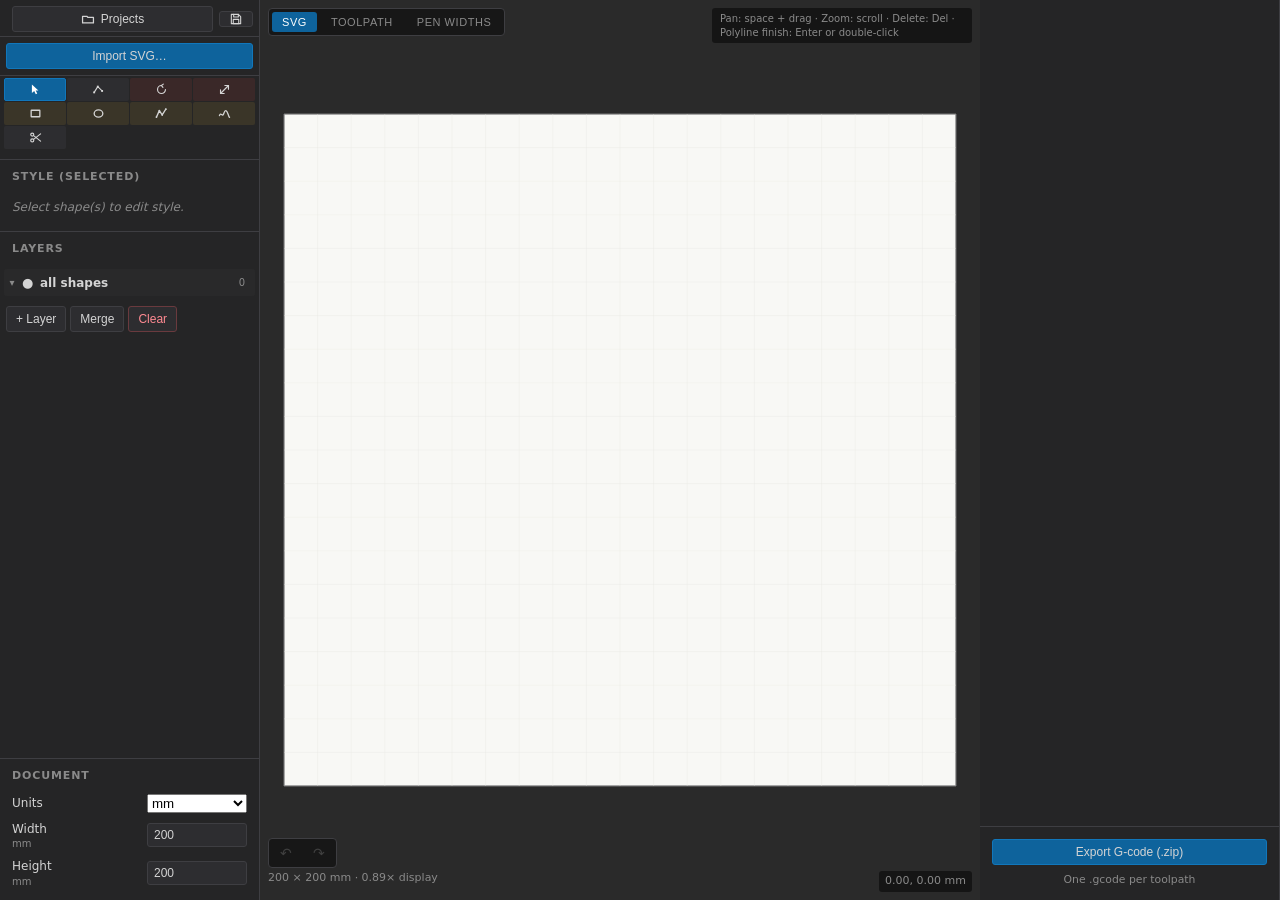
==== commit 550bc835: "Mobile layout: stacked canvas + tabbed (SVG/Toolpath) panel with drag splitter On narrow screens (<=" ====
--- a/app/index.html
+++ b/app/index.html
@@ -25,6 +25,35 @@
     user-select: none;
 }
 #app { display: grid; grid-template-columns: 260px 1fr 300px; height: 100vh; }
+/* Desktop: the mobile split handle + tab bar are hidden. */
+#mobileSplit, #mobileTabs { display: none; }
+
+/* Mobile / narrow: stack canvas on top, one tabbed panel below, with a
+   draggable splitter. The two desktop side-panels share the bottom area;
+   the active tab (body.mtab-toolpath) decides which one shows. */
+@media (max-width: 820px) {
+    #app {
+        grid-template-columns: 1fr;
+        grid-template-rows: var(--mobile-canvas, 52vh) 10px auto minmax(0, 1fr);
+        grid-template-areas: "canvas" "split" "tabs" "panels";
+    }
+    #canvasWrap { grid-area: canvas; min-height: 0; }
+    #mobileSplit {
+        grid-area: split; display: flex; align-items: center; justify-content: center;
+        background: var(--panel); border-top: 1px solid var(--border);
+        border-bottom: 1px solid var(--border); cursor: row-resize; touch-action: none;
+    }
+    #mobileSplit span { width: 40px; height: 4px; border-radius: 2px; background: var(--text-dim); }
+    #mobileTabs { grid-area: tabs; display: flex; background: var(--panel); border-bottom: 1px solid var(--border); }
+    #mobileTabs .mtab {
+        flex: 1; background: none; border: 0; color: var(--text-dim);
+        font-size: 12px; padding: 8px; cursor: pointer; border-bottom: 2px solid transparent;
+    }
+    #mobileTabs .mtab.active { color: var(--text); border-bottom-color: var(--accent-hi); }
+    .panel, .panel.right { grid-area: panels; overflow-y: auto; border-left: 0; border-right: 0; }
+    body:not(.mtab-toolpath) .panel.right { display: none; }
+    body.mtab-toolpath .panel:not(.right) { display: none; }
+}
 .panel { background: var(--panel); border-right: 1px solid var(--border); display: flex; flex-direction: column; min-height: 0; }
 .panel:last-child { border-right: 0; border-left: 1px solid var(--border); }
 .panel h2 {
@@ -839,6 +868,13 @@
             <small style="color: var(--text-dim); text-align: center;">One .gcode per toolpath</small>
         </div>
     </div>
+
+    <!-- Mobile-only: drag handle + tab bar (hidden on desktop) -->
+    <div id="mobileSplit" aria-hidden="true"><span></span></div>
+    <div id="mobileTabs" role="tablist">
+        <button class="mtab active" data-mtab="svg">SVG</button>
+        <button class="mtab" data-mtab="toolpath">Toolpath</button>
+    </div>
 </div>
 
 <div id="toast"></div>
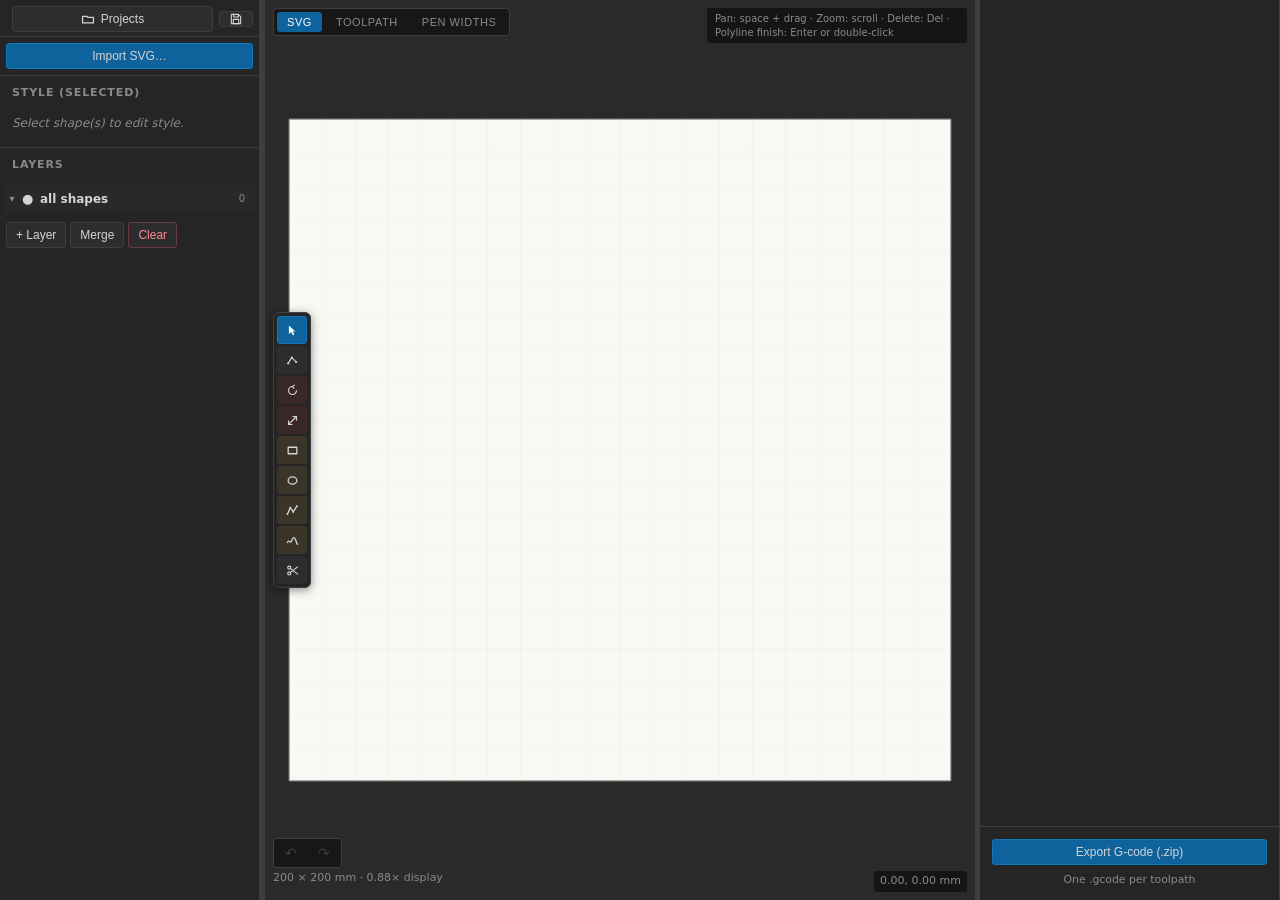
==== commit f9091f33: "Doc-settings modal, in-canvas toolbar, desktop panel resizers - Move document dimensions into a #doc" ====
--- a/app/index.html
+++ b/app/index.html
@@ -24,9 +24,12 @@
     background: var(--bg); color: var(--text); overflow: hidden;
     user-select: none;
 }
-#app { display: grid; grid-template-columns: 260px 1fr 300px; height: 100vh; }
+#app { display: grid; grid-template-columns: var(--left-w, 260px) 5px 1fr 5px var(--right-w, 300px); height: 100vh; }
 /* Desktop: the mobile split handle + tab bar are hidden. */
 #mobileSplit, #mobileTabs { display: none; }
+/* Draggable dividers between the side panels and the canvas. */
+.vsplit { background: var(--border); cursor: col-resize; }
+.vsplit:hover, .vsplit.dragging { background: var(--accent-hi); }
 
 /* Mobile / narrow: stack canvas on top, one tabbed panel below, with a
    draggable splitter. The two desktop side-panels share the bottom area;
@@ -38,6 +41,7 @@
         grid-template-areas: "canvas" "split" "tabs" "panels";
     }
     #canvasWrap { grid-area: canvas; min-height: 0; }
+    .vsplit { display: none; }
     #mobileSplit {
         grid-area: split; display: flex; align-items: center; justify-content: center;
         background: var(--panel); border-top: 1px solid var(--border);
@@ -65,13 +69,20 @@
 
 /* ===== toolbar ===== */
 /* Compact tool grid — 4 per row, no section headers, minimal padding */
-.toolbox { padding: 0; border-bottom: 0; }
-.tools { display: grid; grid-template-columns: repeat(4, 1fr); gap: 1px; padding: 2px 4px; }
+.toolbox { display: none; } /* tools moved into the canvas as a floating stack */
+/* Floating vertical tool stack overlaid on the canvas (desktop + mobile).
+   Moved into #canvasWrap at boot (tools.js). */
+.tools {
+    position: absolute; left: 8px; top: 50%; transform: translateY(-50%); z-index: 6;
+    display: flex; flex-direction: column; gap: 2px;
+    padding: 3px; background: var(--panel);
+    border: 1px solid var(--border); border-radius: 6px;
+    box-shadow: 0 2px 10px rgba(0,0,0,.45);
+}
 .tool {
     background: var(--panel-2); border: 1px solid transparent; color: var(--text);
-    padding: 4px 2px; cursor: pointer; border-radius: 2px;
+    width: 30px; height: 28px; cursor: pointer; border-radius: 3px;
     display: flex; align-items: center; justify-content: center;
-    min-height: 22px;
 }
 .tool svg { width: 13px; height: 13px; display: block; }
 /* Transform tools (select/rotate/scale) — neutral cool tint.
@@ -108,6 +119,14 @@
     cursor: pointer; margin-bottom: 2px;
 }
 .layer-row.indented { padding-left: 18px; }
+/* Leaf shape rows hold only a swatch + name — give the name the wide
+   column and keep it on one line (otherwise it lands in a 14px cell and
+   wraps). */
+.layer-row.shape-leaf { grid-template-columns: 14px 1fr; }
+.layer-row.shape-leaf .group-name {
+    font-weight: 400; text-transform: none;
+    overflow: hidden; text-overflow: ellipsis; white-space: nowrap;
+}
 .layer-row.has-selection { box-shadow: inset 2px 0 0 #1177bb; }
 .layer-row .sel-count {
     background: #1177bb; color: white; font-size: 9px;
@@ -758,25 +777,9 @@
                 <button class="btn danger" id="clearLayer" title="Clear active layer">Clear</button>
             </div>
         </section>
-        <section>
-            <h2>Document</h2>
-            <div class="field">
-                <label>Units</label>
-                <select id="docUnit">
-                    <option value="mm">mm</option>
-                    <option value="in">inches</option>
-                </select>
-            </div>
-            <div class="field">
-                <label>Width <small class="doc-unit-label">mm</small></label>
-                <input type="number" id="docW" min="10" max="2000" step="1" value="200">
-            </div>
-            <div class="field">
-                <label>Height <small class="doc-unit-label">mm</small></label>
-                <input type="number" id="docH" min="10" max="2000" step="1" value="200">
-            </div>
-        </section>
     </div>
+
+    <div class="vsplit" id="vsplitLeft" aria-hidden="true"></div>
 
     <!-- CENTER: canvas -->
     <div class="canvas-wrap" id="canvasWrap">
@@ -812,6 +815,8 @@
             <span class="coords" id="coords">0.00, 0.00 mm</span>
         </div>
     </div>
+
+    <div class="vsplit" id="vsplitRight" aria-hidden="true"></div>
 
     <!-- RIGHT: toolpath / plot settings + export -->
     <div class="panel right">
@@ -877,6 +882,31 @@
     </div>
 </div>
 
+<!-- Document settings modal (opened from the dimension readout). -->
+<div id="docModal" class="ui-dialog-backdrop" style="display:none;">
+    <div class="ui-dialog">
+        <div class="ui-dialog-msg" style="display:flex; justify-content:space-between; align-items:center; font-weight:600;">
+            <span>Document</span>
+            <button class="preset-close" id="docModalClose" title="Close">✕</button>
+        </div>
+        <div class="field">
+            <label>Units</label>
+            <select id="docUnit">
+                <option value="mm">mm</option>
+                <option value="in">inches</option>
+            </select>
+        </div>
+        <div class="field">
+            <label>Width <small class="doc-unit-label">mm</small></label>
+            <input type="number" id="docW" min="10" max="2000" step="1" value="200">
+        </div>
+        <div class="field">
+            <label>Height <small class="doc-unit-label">mm</small></label>
+            <input type="number" id="docH" min="10" max="2000" step="1" value="200">
+        </div>
+    </div>
+</div>
+
 <div id="toast"></div>
 
 <script type="module" src="js/main.js"></script>
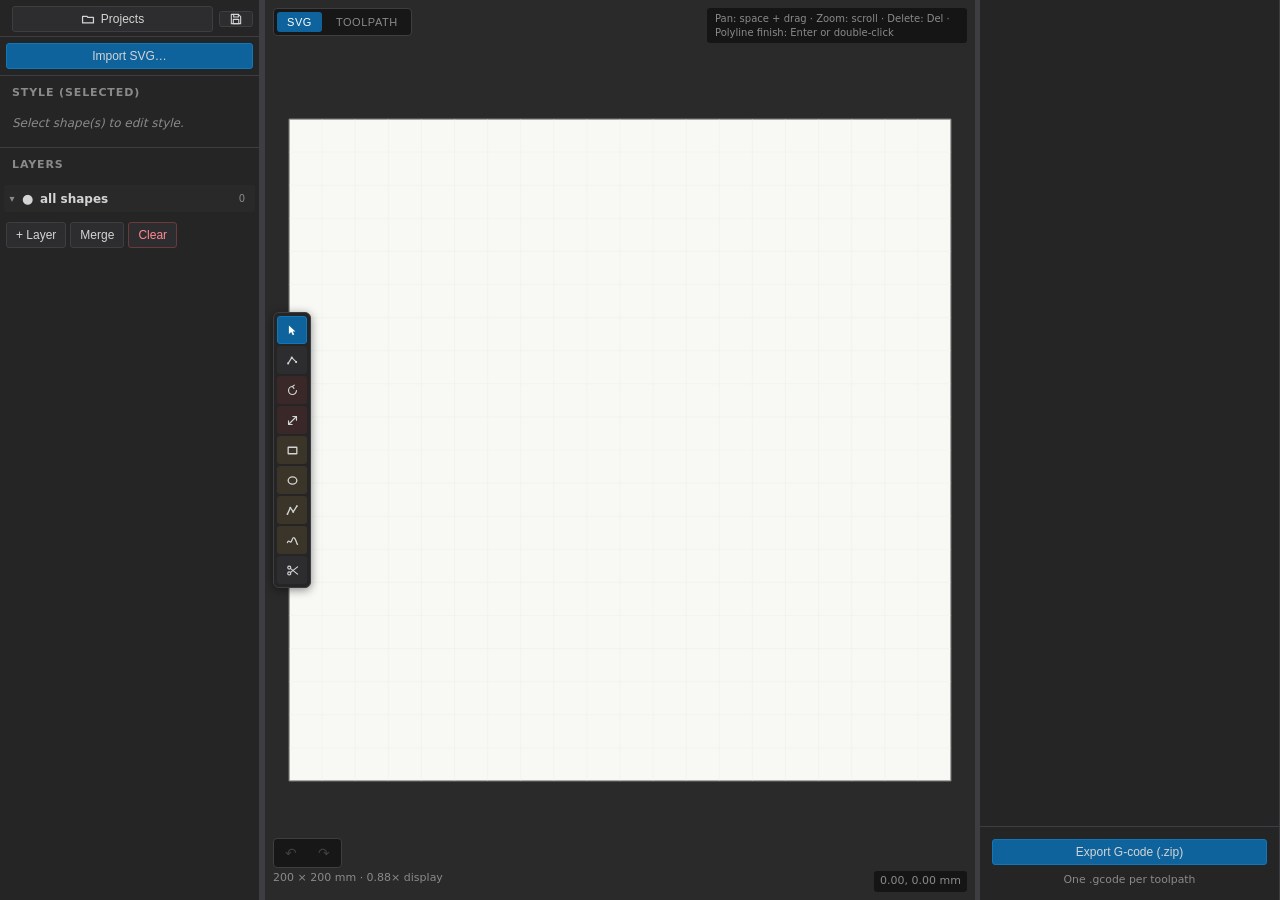
==== commit bb0cfb83: "Make pen-width simulation a contextual toolpath-only toggle The "Pen widths" button now only appears" ====
--- a/app/index.html
+++ b/app/index.html
@@ -2,6 +2,7 @@
 <html lang="en">
 <head>
 <meta charset="utf-8">
+<meta name="viewport" content="width=device-width, initial-scale=1, viewport-fit=cover">
 <title>Pen Plotter</title>
 <style>
 :root {
@@ -54,7 +55,21 @@
         font-size: 12px; padding: 8px; cursor: pointer; border-bottom: 2px solid transparent;
     }
     #mobileTabs .mtab.active { color: var(--text); border-bottom-color: var(--accent-hi); }
-    .panel, .panel.right { grid-area: panels; overflow-y: auto; border-left: 0; border-right: 0; }
+    .panel, .panel.right {
+        grid-area: panels; overflow-y: auto; -webkit-overflow-scrolling: touch;
+        touch-action: pan-y; border-left: 0; border-right: 0;
+    }
+    /* Make the panel the ONE scroll container on touch — the desktop inner
+       scrollers (vh max-heights) become nested touch-scroll traps, so let
+       their content flow into the panel instead. */
+    .panel .layers, .panel #plotColors, .panel #toolpathLayers {
+        max-height: none !important; overflow: visible !important;
+    }
+    /* The tabs switch SVG/Toolpath on mobile, so the in-canvas SVG/Toolpath
+       buttons are redundant — only the simulate toggle (toolpath view) is
+       left, and the whole strip hides in svg view. */
+    .view-toggles #toggleSvg, .view-toggles #toggleToolpath { display: none; }
+    body[data-mode="svg"] .view-toggles { display: none; }
     body:not(.mtab-toolpath) .panel.right { display: none; }
     body.mtab-toolpath .panel:not(.right) { display: none; }
 }
@@ -538,6 +553,8 @@
 body[data-mode="svg"]        .mode-plot-only,
 body[data-mode="svg"]        .mode-toolpath-only { display: none; }
 body[data-mode="simulation"] .mode-toolpath-only { display: none; }
+/* The pen-width simulation toggle only makes sense in toolpath view. */
+body[data-mode="svg"] #toggleSimPens { display: none; }
 
 /* tool icons */
 .tool svg { display: block; }
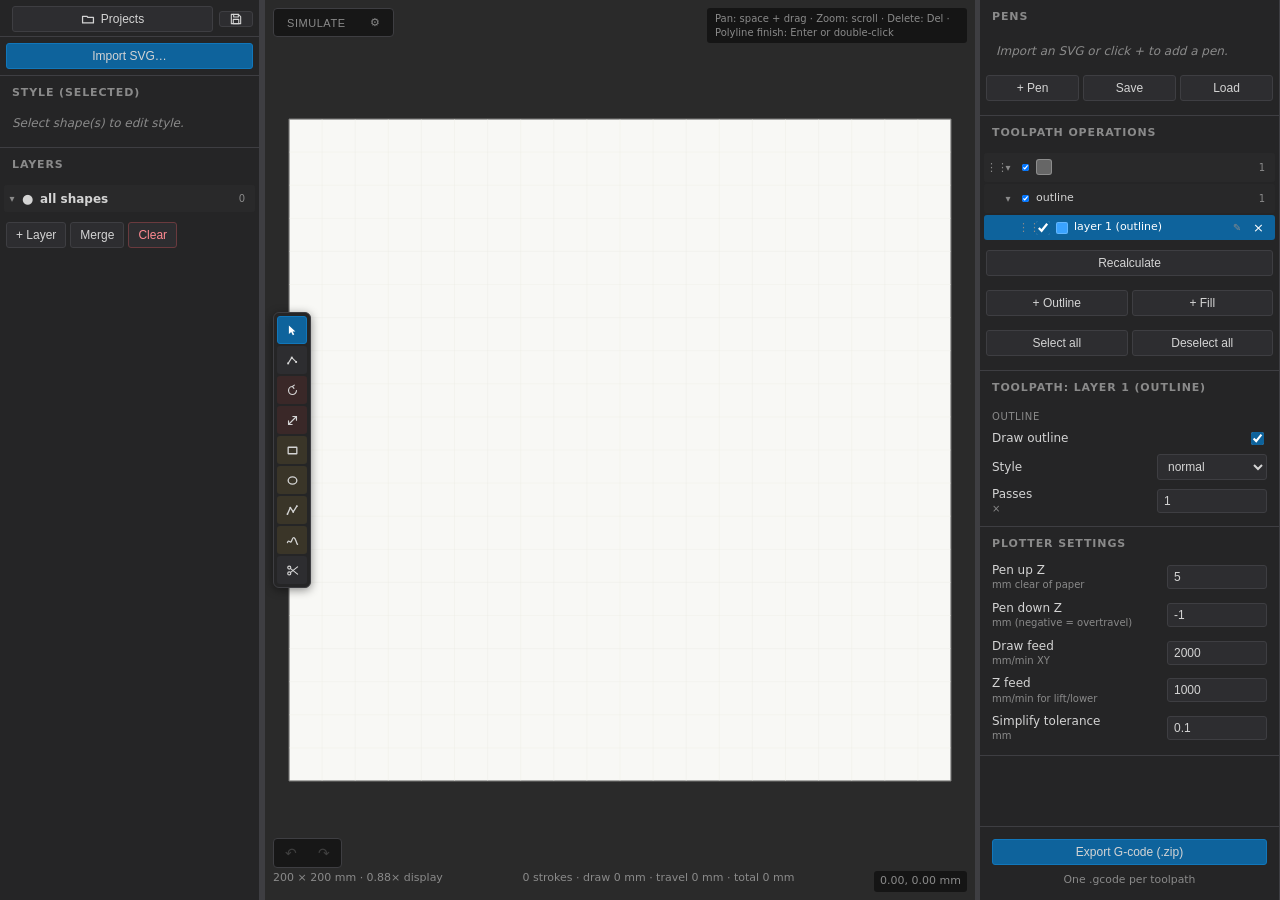
==== commit a6e0ae13: "Unified canvas view + manual toolpath recalculation - The artwork and toolpath are now always drawn " ====
--- a/app/index.html
+++ b/app/index.html
@@ -65,11 +65,7 @@
     .panel .layers, .panel #plotColors, .panel #toolpathLayers {
         max-height: none !important; overflow: visible !important;
     }
-    /* The tabs switch SVG/Toolpath on mobile, so the in-canvas SVG/Toolpath
-       buttons are redundant — only the simulate toggle (toolpath view) is
-       left, and the whole strip hides in svg view. */
-    .view-toggles #toggleSvg, .view-toggles #toggleToolpath { display: none; }
-    body[data-mode="svg"] .view-toggles { display: none; }
+    .help { display: none; } /* keyboard hints are desktop-only */
     body:not(.mtab-toolpath) .panel.right { display: none; }
     body.mtab-toolpath .panel:not(.right) { display: none; }
 }
@@ -396,6 +392,13 @@
     display: flex; flex-direction: column; gap: 12px;
 }
 .ui-dialog-msg { font-size: 13px; color: var(--text); white-space: pre-line; }
+/* Settings modal rows: label on the left (with a hint), control on the right. */
+.setting-row { display: flex; align-items: center; justify-content: space-between; gap: 12px; cursor: pointer; }
+.setting-row > span { font-size: 13px; color: var(--text); }
+.setting-row small { display: block; color: var(--text-dim); font-size: 11px; margin-top: 2px; }
+.setting-row input[type=checkbox] { width: 16px; height: 16px; flex: none; cursor: pointer; }
+/* Recalculate button glows accent when the toolpath is stale. */
+#recalcBtn.stale { background: var(--accent); border-color: var(--accent-hi); color: #fff; }
 .ui-dialog-input {
     width: 100%; box-sizing: border-box; padding: 6px 8px;
     background: var(--panel-2); border: 1px solid var(--border);
@@ -547,14 +550,8 @@
 
 input[type=file] { display: none; }
 
-/* Contextual menus — body[data-mode] is set by preview-controls.js. */
-body[data-mode="toolpath"]   .mode-svg-only,
-body[data-mode="simulation"] .mode-svg-only { display: none; }
-body[data-mode="svg"]        .mode-plot-only,
-body[data-mode="svg"]        .mode-toolpath-only { display: none; }
-body[data-mode="simulation"] .mode-toolpath-only { display: none; }
-/* The pen-width simulation toggle only makes sense in toolpath view. */
-body[data-mode="svg"] #toggleSimPens { display: none; }
+/* Both the artwork panel (layers/style) and the toolpath panel are always
+   visible now — no mode gating. The legacy .mode-*-only classes are inert. */
 
 /* tool icons */
 .tool svg { display: block; }
@@ -804,9 +801,8 @@
         <div class="drop-overlay" id="dropOverlay">Drop SVG to import</div>
 
         <div class="view-toggles">
-            <button class="view-toggle on" id="toggleSvg" title="Show the artwork">SVG</button>
-            <button class="view-toggle" id="toggleToolpath" title="Show the exact toolpath the plotter will draw">Toolpath</button>
-            <button class="view-toggle" id="toggleSimPens" title="Render toolpath strokes at their actual pen width">Pen widths</button>
+            <button class="view-toggle" id="toggleSimPens" title="Render toolpath strokes at their actual pen width (artwork fades behind)">Simulate</button>
+            <button class="view-toggle" id="settingsBtn" title="Settings">⚙</button>
         </div>
 
         <!-- Transform HUD — shows the live angle/factor while rotating or
@@ -849,6 +845,9 @@
         <section class="mode-plot-only">
             <h2>Toolpath Operations</h2>
             <div id="toolpathLayers" style="padding: 4px; max-height: 30vh; overflow-y: auto;"></div>
+            <div class="layer-actions" style="margin-bottom: 4px;">
+                <button class="btn" id="recalcBtn" title="Recompute the toolpath from the current artwork" style="flex:1;">Recalculate</button>
+            </div>
             <div class="layer-actions" style="margin-bottom: 4px;">
                 <button class="btn" id="addOutlineTp" style="flex:1;">+ Outline</button>
                 <button class="btn" id="addFillTp" style="flex:1;">+ Fill</button>
@@ -924,6 +923,21 @@
     </div>
 </div>
 
+<div id="settingsModal" class="ui-dialog-backdrop" style="display:none;">
+    <div class="ui-dialog">
+        <div class="ui-dialog-msg" style="display:flex; justify-content:space-between; align-items:center; font-weight:600;">
+            <span>Settings</span>
+            <button class="preset-close" id="settingsModalClose" title="Close">✕</button>
+        </div>
+        <label class="setting-row">
+            <span>Auto-recalculate toolpaths
+                <small>Recompute the toolpath whenever the artwork changes. Off: use the Recalculate button.</small>
+            </span>
+            <input type="checkbox" id="autoRecalcToggle">
+        </label>
+    </div>
+</div>
+
 <div id="toast"></div>
 
 <script type="module" src="js/main.js"></script>
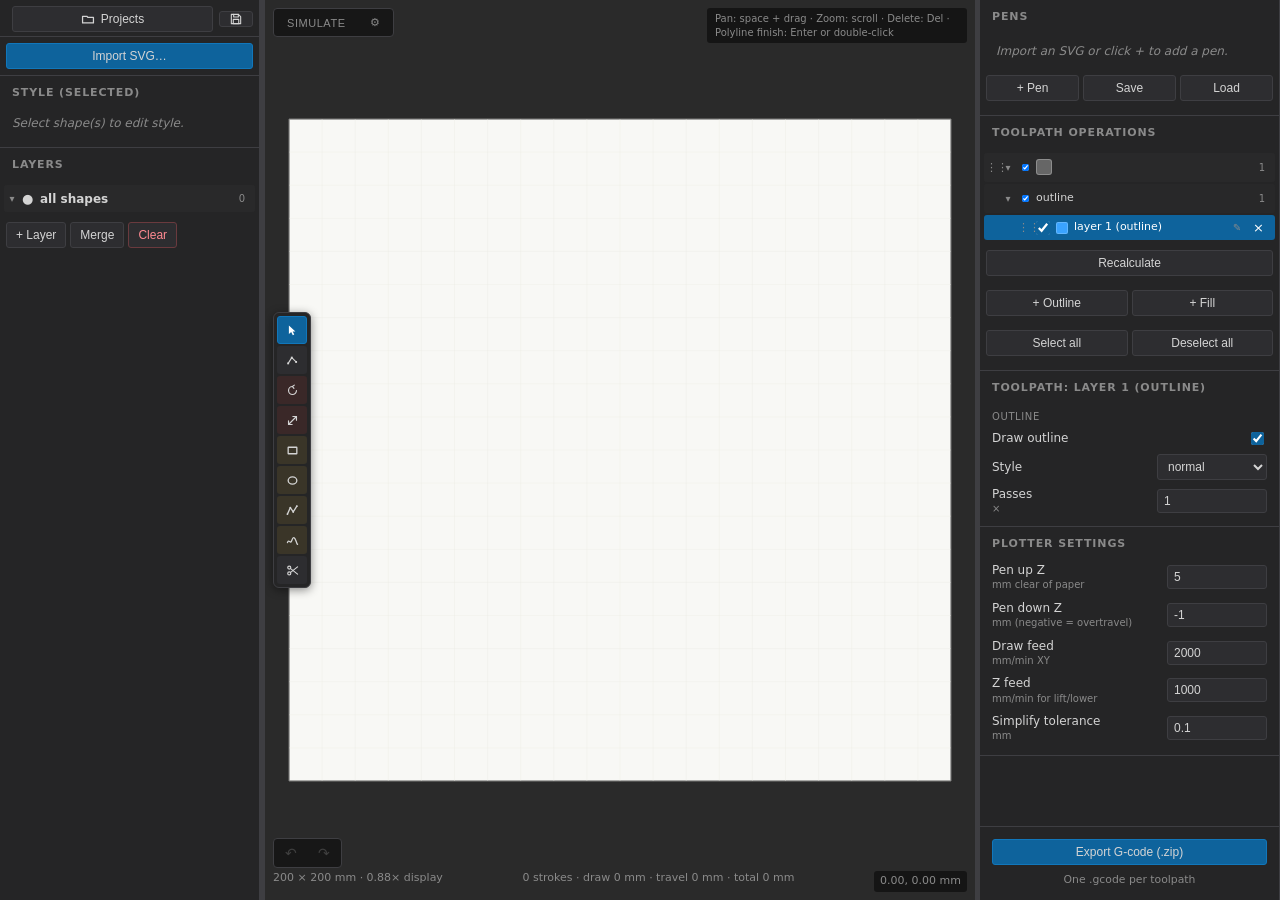
==== commit 51d2e8f1: "Direction arrow at stroke start; drop hover fill glow - Replace the start-position dot with a marker" ====
--- a/app/index.html
+++ b/app/index.html
@@ -483,20 +483,12 @@
 .node-handle { fill: #fff; stroke: var(--accent-hi); stroke-width: 1.4; vector-effect: non-scaling-stroke; }
 .node-handle.active { fill: var(--accent-hi); stroke: #fff; stroke-width: 1.6; }
 
-/* ===== toolpath overlay hover / active highlights =====
+/* ===== toolpath overlay hit geometry =====
    .tp-group wraps each toolpath in the toolpath/simulation overlay.
    .tp-hit holds invisible click geometry (shape area for fills, thick
-   transparent strokes for outlines); .tp-visible holds the drawn lines.
-   On :hover the visible strokes pop to make the target obvious. */
-/* Hover feedback is a SEPARATE tint layer, not a restyle of the ink.
-   .tp-hit (normally-invisible click geometry: the shape interior for
-   fills, thick strokes for outlines) is painted in the toolpath colour
-   and fades in translucent on hover. The actual pen strokes (.tp-visible)
-   stay solid and untouched — what you see is exactly what plots — while
-   the tint alone says "you're about to click this". Selection still uses
-   the .tp-halo translucent-blue layer drawn underneath (preview.js). */
-.tp-hit > * { transition: fill-opacity 0.06s ease, stroke-opacity 0.06s ease; }
-.tp-group:hover .tp-hit > * { fill-opacity: 0.3; stroke-opacity: 0.55; }
+   transparent strokes for outlines) — kept fully transparent. Hover
+   feedback comes solely from the Select tool's pink ghost (interaction.js);
+   no tint glow behind the path. */
 .status {
     position: absolute; bottom: 8px; left: 8px; right: 8px;
     color: var(--text-dim); font-size: 11px; pointer-events: none;
